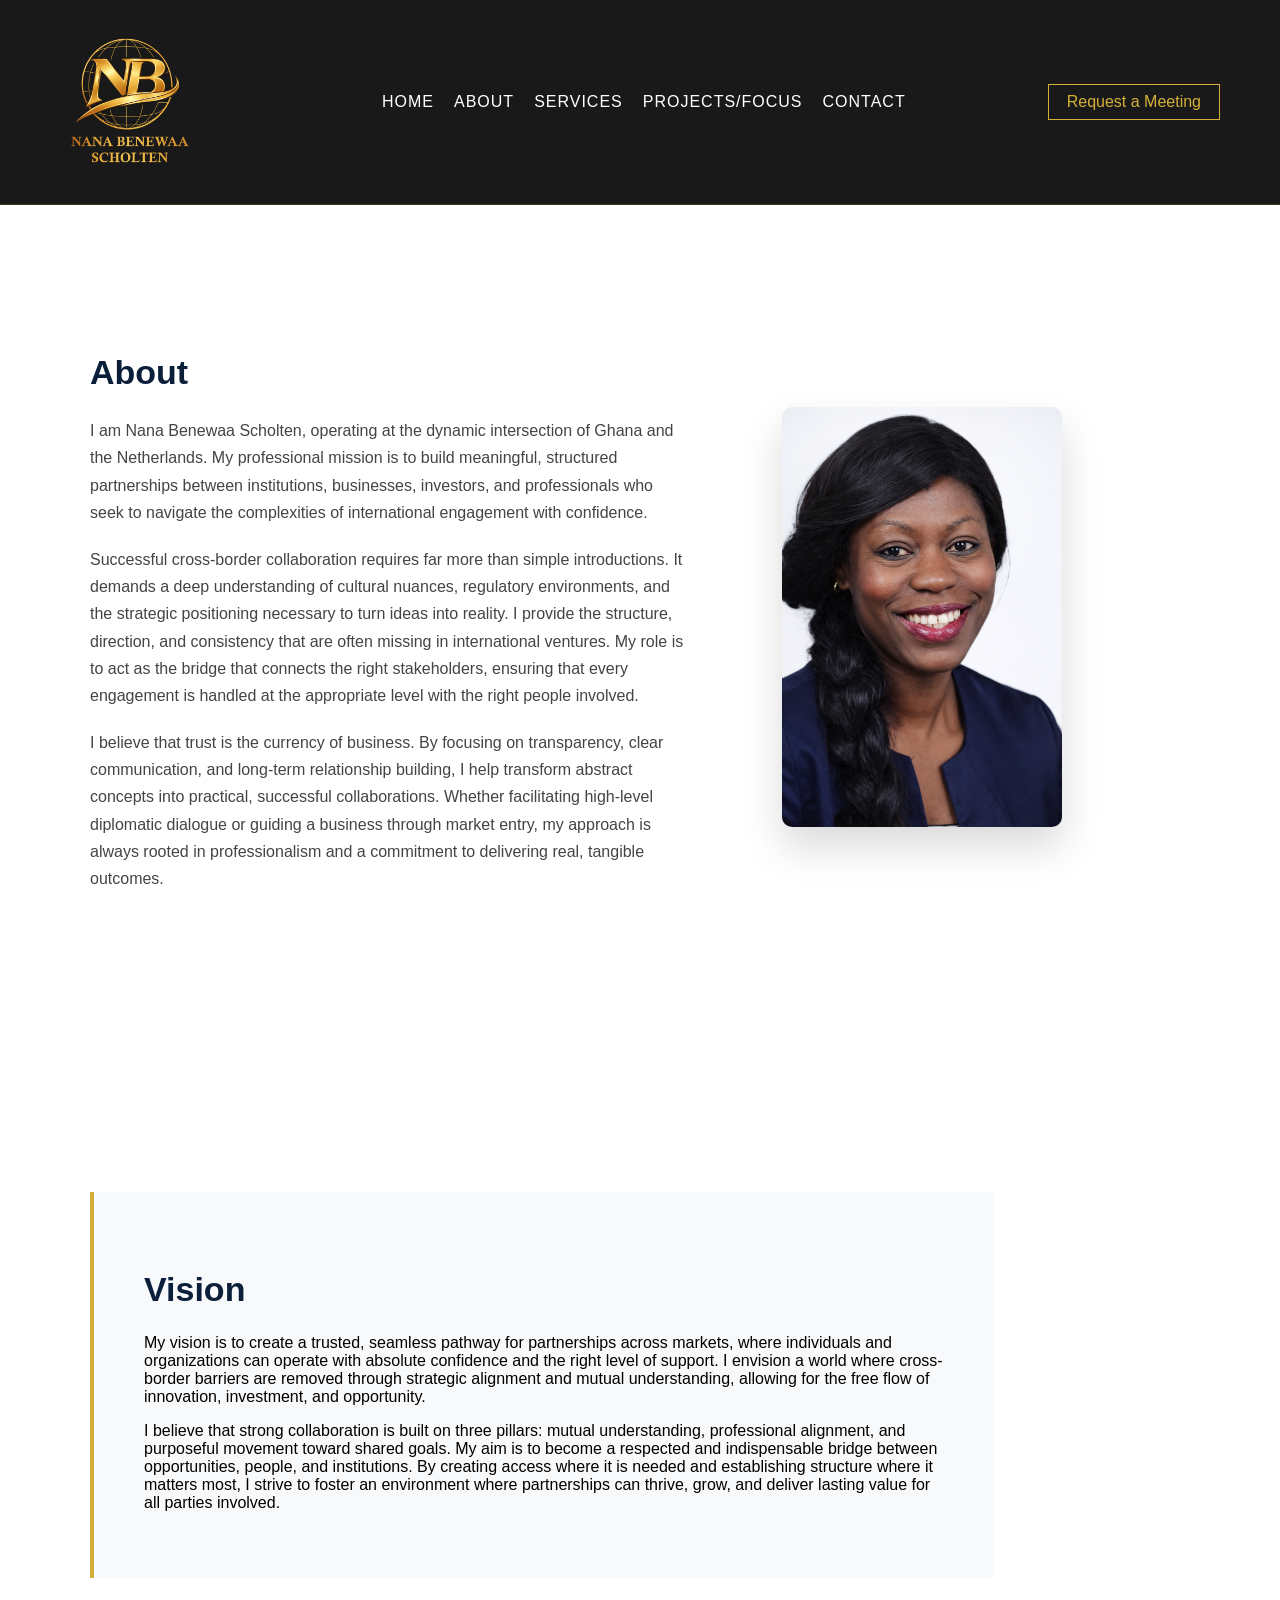
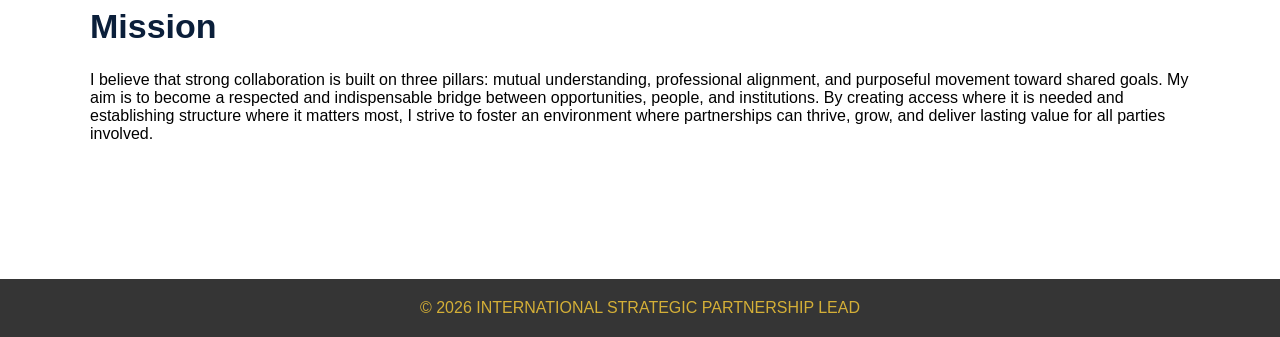
==== about.html @ 0006677a "Update about.html good" ====
<!DOCTYPE html>
<html lang="en">
<head>
<meta charset="UTF-8">
<meta name="viewport" content="width=device-width, initial-scale=1.0">
<title>About - INTERNATIONAL STRATEGIC PARTNERSHIP LEAD</title>
<link rel="stylesheet" href="style.css">
</head>
<body>
<header class="navbar">

  <!-- LOGO -->
  <a href="index.html" class="logo">
    <img src="Nana hemaa.png" alt="Company Logo">
  </a>

  <!-- NAV LINKS -->
  <ul class="nav-links">
    <li><a href="index.html">HOME</a></li>
    <li><a href="about.html">ABOUT</a></li>
    <li><a href="services.html">SERVICES</a></li>
    <li><a href="Projects.html">PROJECTS/FOCUS</a></li>
    <li><a href="contact.html">CONTACT</a></li>
  </ul>

  <!-- CTA BUTTON -->
  <a href="contact.html" class="cta">Request a Meeting</a>

</header>

<section class="section about-premium">

  <div class="about-container">

    <!-- LEFT: TEXT -->
    <div class="about-text">
      <h2 class="section-title">About</h2>

      <p>
        I am Nana Benewaa Scholten, operating at the dynamic intersection 
        of Ghana and the Netherlands. My professional mission is to build meaningful, 
        structured partnerships between institutions, businesses, investors, and 
        professionals who seek to navigate the complexities of international 
        engagement with confidence.
      </p>

      <p>
       Successful cross-border collaboration requires far more than simple introductions.
       It demands a deep understanding of cultural nuances, regulatory environments, 
       and the strategic positioning necessary to turn ideas into reality. 
       I provide the structure, direction, and consistency that are often missing 
       in international ventures. My role is to act as the bridge that connects 
       the right stakeholders, ensuring that every engagement is handled at the 
       appropriate level with the right people involved.
      </p>

      <p>
        I believe that trust is the currency of business. By focusing on transparency, 
        clear communication, and long-term relationship building, I help transform 
        abstract concepts into practical, successful collaborations. Whether facilitating 
        high-level diplomatic dialogue or guiding a business through market entry, my 
        approach is always rooted in professionalism and a commitment to delivering real, 
        tangible outcomes.

      </p>
    </div>

    <!-- RIGHT: IMAGE -->
    <div class="about-image">
      <img src="WhatsApp Image.jpeg.png" alt="Nana Benewaa Scholten">
    </div>

</section>

  <section class="section vision-premium">

  <div class="vision-box">
    <h2 class="section-title">Vision</h2>

    <p>
      My vision is to create a trusted, seamless pathway for partnerships 
      across markets, where individuals and organizations can operate with absolute 
      confidence and the right level of support. I envision a world where cross-border 
      barriers are removed through strategic alignment and mutual understanding, allowing 
      for the free flow of innovation, investment, and opportunity.
    </p>

    <p>
      I believe that strong collaboration is built on three pillars: mutual understanding, 
      professional alignment, and purposeful movement toward shared goals. My aim is to 
      become a respected and indispensable bridge between opportunities, people, and 
      institutions. By creating access where it is needed and establishing structure where 
      it matters most, I strive to foster an environment where partnerships can thrive, grow, 
      and deliver lasting value for all parties involved.
    </p>

  </div>
    <div class="Mission-box">
      <h2 class="section-title">Mission</h2>
      <p>
       I believe that strong collaboration is built on three pillars: mutual understanding, 
       professional alignment, and purposeful movement toward shared goals. My aim is to 
       become a respected and indispensable bridge between opportunities, people, and 
       institutions. By creating access where it is needed and establishing structure 
       where it matters most, I strive to foster an environment where partnerships can 
       thrive, grow, and deliver lasting value for all parties involved. 
      </p>
      

</section>

<footer>© 2026 INTERNATIONAL STRATEGIC PARTNERSHIP LEAD</footer>
</body>
</html>
---- style.css ----
body {
  margin: 0;
  font-family: 'Roboto', sans-serif;
  color: #1a1a1a; /* CHANGE THIS */
  scroll-behavior: smooth;
}

nav {
  display: flex;
  justify-content: space-between;
  padding: 20px 50px;

  background: #353535;
}

nav a {
  color: white;
  text-decoration: none;
  margin-left: 20px;
}

.hero {
  height: 100vh;
  display: flex;
  justify-content: center;
  align-items: center;
  flex-direction: column;
  text-align: center;
  font-family: 'Montserrat', sans-serif;
  color: white;
  padding: 0 20px;

  background: linear-gradient(rgba(0,0,0,0.75), rgba(0,0,0,0.75)),
              url('https://images.unsplash.com/photo-1497366216548-37526070297c');
  background-size: cover;
  background-position: center;
}
.hero {
  padding: 0 20px;
  gap: 20px; /* ADD THIS */
}
.hero-text {
  font-size: 30px;
  line-height: 1.8;
  max-width: 800px;
}

/* Title */
.hero-title {
  font-family: 'Montserrat', sans-serif;
  font-size: 40px;
  font-weight: 700;
  color: #f5f5f5;
  margin-bottom: 10px;
  animation: fadeUp 1s ease forwards;
  margin-bottom: 0.1em;  /* reduces space below the main title */
  font-weight: 700;
}

/* Subtitle */
.hero-subtitle {
  font-family: 'Poppins', sans-serif;
  font-size: 20px;
  margin-bottom: 15px;
  letter-spacing: 1px;
  animation: fadeUp 1.4s ease forwards;
  margin-top: 0;         /* removes default top margin */
  font-weight: 600;
  letter-spacing: 1.2px;
  color: #f5f5f5;           /* or whatever fits your design */
}
/* Paragraph */
.hero-text {
  max-width: 700px;
  line-height: 1.6;
  font-size: 16px;
  color: #ddd;
  margin-bottom: 25px;
  animation: fadeUp 1.8s ease forwards;
}

/* Button */
.hero-btn {
  background: #f1c40f;
  color: black;
  padding: 12px 28px;
  text-decoration: none;
  font-weight: 600;
  border-radius: 4px;
  transition: 0.3s ease;
  animation: fadeUp 2.2s ease forwards;
}

.hero-btn:hover {
  background: #d4ac0d;
}

/* Animation */
@keyframes fadeUp {
  from {
    opacity: 0;
    transform: translateY(30px);
  }
  to {
    opacity: 1;
    transform: translateY(0);
  }
}


.btn {
  background: #d4af37;
  padding: 12px 25px;
  border: none;
  cursor:grabbing;
  transition: 0.3s;
}

.btn:hover {
  transform: scale(1.05);
  background: #d4af37;
}

.section {
  padding: 120px 80px;
  max-width: 1100px;
  margin: 0 auto;
}

.section + .section {
  margin-top: 40px;
}
.section-title {
  font-size: 32px;
  margin-bottom: 30px;
  color: #0b1f3a; /* navy */
  font-weight: 700;
}

.section-text {
  font-size: 16px;
  line-height: 1.6;
  margin-bottom: 20px;
  color: #444;
  max-width: 700px;
}

.card {
  padding: 30px;
  box-shadow: 0 5px 20px rgba(255, 255, 255, 0.1);
  transition: 0.3s;
}

.card:hover {
  transform: translateY(-10px);
}

footer {
  background: #353535;
  color: #d4af37;
  text-align: center;
  padding: 20px;
}
/* PREMIUM HEADER */
.navbar {
  position: sticky;
  top: 0;
  display: flex;
  justify-content: space-between;
  align-items: center;
  padding: 30px 60px;
  background: rgba(0, 0, 0, 0.9);
  -webkit-backdrop-filter: blur(10px);
  backdrop-filter: blur(8px);
  border-bottom: 1px solid rgba(212, 175, 55, 0.2);
  z-index: 1000;
}

/* LOGO */
.logo img {
  width: 140px;
  transition: all 0.4s ease;
}

/* LOGO ANIMATION */
.logo img:hover {
  transform: scale(1.08);
  filter: brightness(1.3);

}

/* NAV LINKS */
.nav-links {
  display: flex;
  list-style: none;
  gap: 20px;
}

.nav-links a {
  text-decoration: none;
  color: #fff;
  letter-spacing: 1px;
  position: relative;
  transition: 0.3s;
}

/* HOVER GOLD EFFECT */
.nav-links a:hover {
  color: #d4af37;
}

/* UNDERLINE ANIMATION */
.nav-links a::after {
  content: "";
  position: absolute;
  width: 0%;
  height: 2px;
  bottom: -5px;
  left: 0;
  background: #d4af37;
  transition: 0.3s;
}

.nav-links a:hover::after {
  width: 100%;
}

/* CTA BUTTON */
.cta {
  padding: 8px 18px;
  border: 1px solid #d4af37;
  color: #d4af37;
  text-decoration: none;
  transition: 0.3s;
}

.cta:hover {
  background: #d4af37;
  color: black;
 
}
/* ===== ADD AT THE VERY END ===== */

/* HAMBURGER MENU */
.hamburger {
  display: none;
  flex-direction: column;
  cursor: pointer;
  gap: 5px;
}

.hamburger span {
  height: 3px;
  width: 25px;
  background: #d4af37;
  transition: 0.3s;
}

/* MOBILE NAV */
@media (max-width: 768px) {
  .nav-links {
    position: fixed;
    top: 70px;
    right: -100%;
    width: 250px;
    height: 100vh;
    background: black;
    flex-direction: column;
    align-items: center;
    padding-top: 50px;
    gap: 30px;
    transition: 0.3s;
  }

  .nav-links.active {
    right: 0;
  }

  .hamburger {
    display: flex;
  }

  .cta {
    display: none;
  }
}

/* LOGO SCROLL EFFECT */
.logo.scroll-active img {
  transform: translateY(-5px);

}
/* ===== ABOUT PAGE IMAGE ===== */

.section {
  position: relative;
}

.profile-img {
  position: absolute;
  top: 0px;        /* moved higher */
  right:80px;
  width: 130px;
  height: 160px;
  object-fit: cover;
  border-radius: 8px;
  border: 3px solid #807f7f;
  box-shadow: 0 8px 25px rgba(0,0,0,0.3);
}
.section {
  color: black;
  padding: 80px 250px 80px 50px; /* extra right space */
}
.hidden-text {
  display: none;
  margin-top: 10px;
}
/* MAKE CLICKABLE TEXT BIG & BOLD */
.card {
  cursor: pointer;
  font-size: 20px;
  font-weight: bold;
  margin: 15px 0;
}

/* STYLE THE HIDDEN TEXT */
.hidden-text {
  display: none;
  font-size: 14px;
  font-weight: normal;
  margin-top: 10px;
  color: #555;
}
/* ===== PREMIUM ABOUT LAYOUT ===== */
.about-container {
  display: grid;
  grid-template-columns: 1.2fr 0.8fr;
  gap: 80px;
  align-items: center;
}

.about-text p {
  font-size: 16px;
  line-height: 1.7;
  margin-bottom: 20px;
  color: #444;
  max-width: 600px;
}

/* IMAGE FIX */
.about-image img {
  width: 100%;
  max-width: 280px;
  border-radius: 10px;
  box-shadow: 0 20px 40px rgba(0,0,0,0.15);
}

/* ===== VISION BOX (HIGHLIGHT) ===== */
.vision-box {
  background: #f8f9fb;
  padding: 50px;
  border-left: 4px solid #d4af37;
  max-width: 800px;
}

/* TITLES */
.section-title {
  font-size: 34px;
  margin-bottom: 25px;
  color: #0b1f3a;
}

/* SECTION SPACING (IMPORTANT) */
.section {
  padding: 120px 80px;
  max-width: 1100px;
  margin: auto;
}

/* ===== RESPONSIVE ===== */
@media (max-width: 900px) {
  .about-container {
    grid-template-columns: 1fr;
  }

  .about-image {
    text-align: center;
  }

  .about-image img {
    max-width: 220px;
  }
}
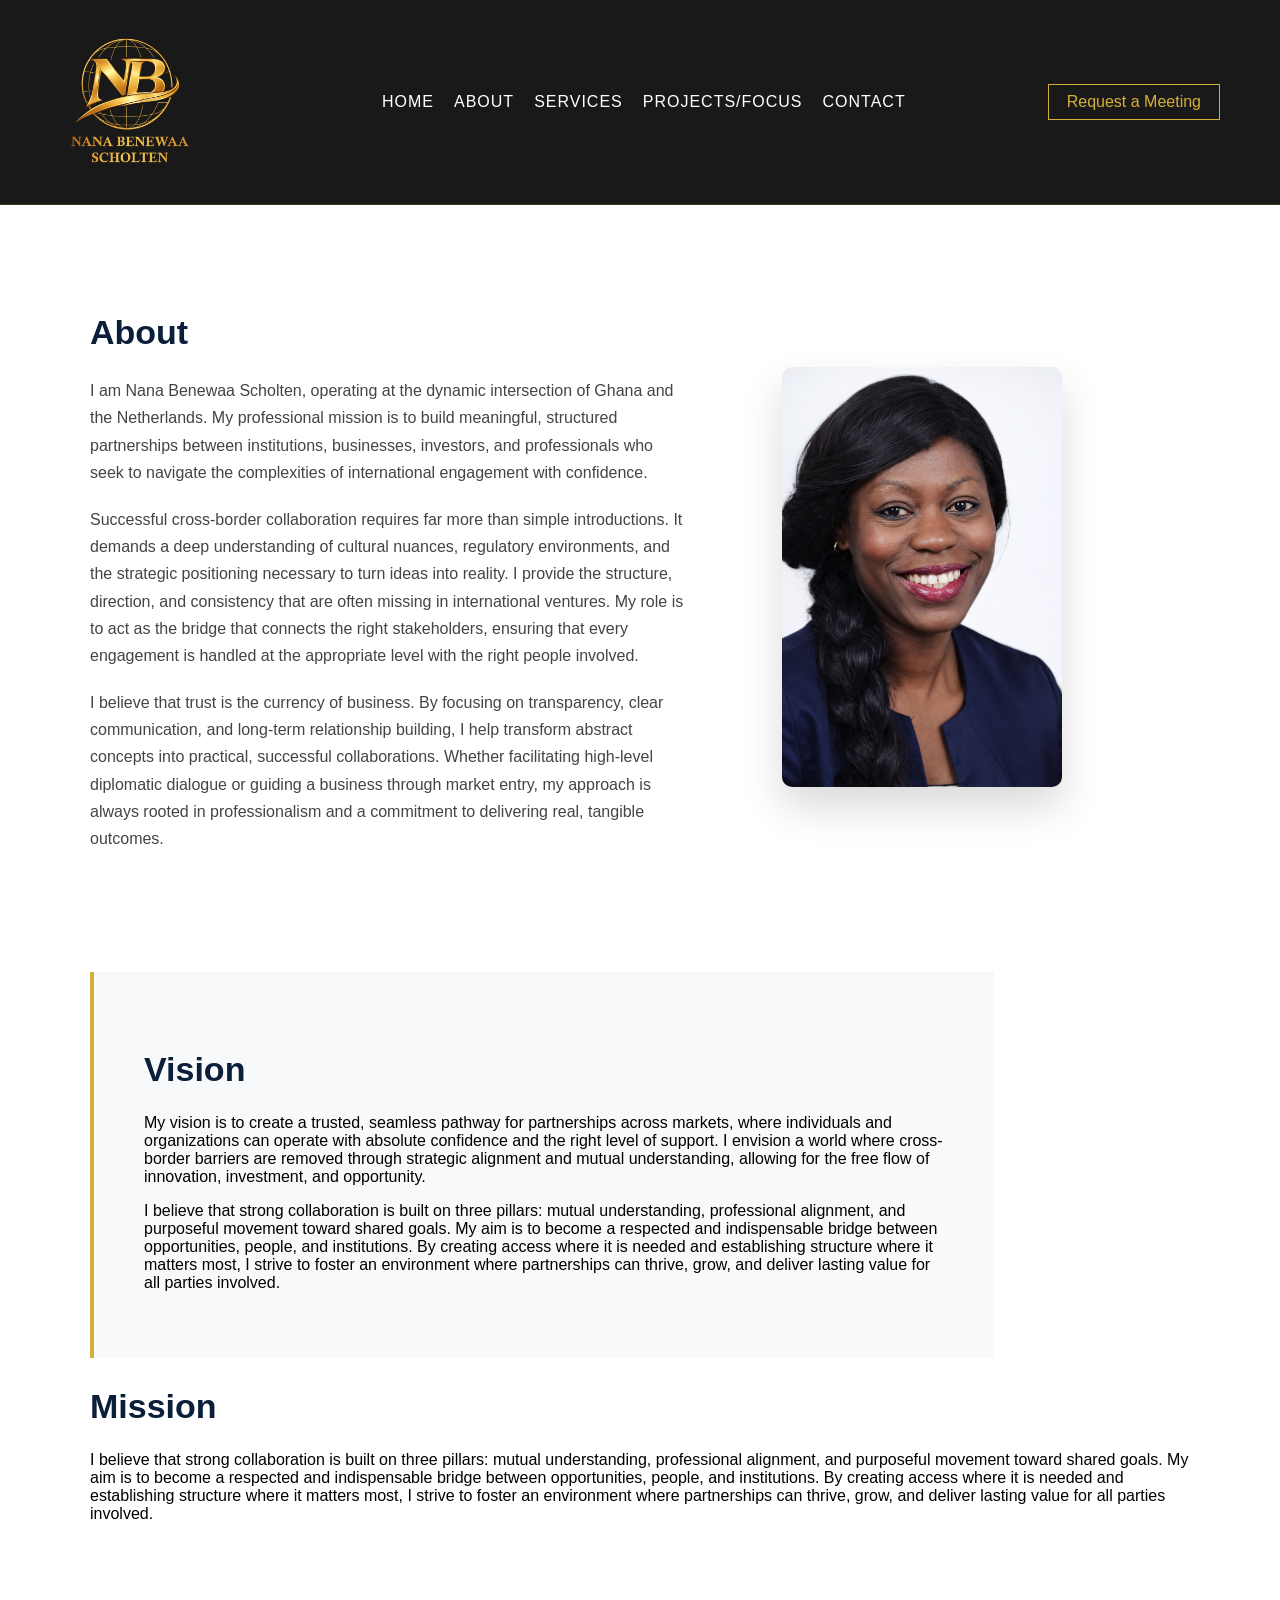
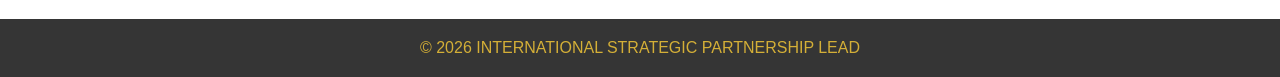
==== commit 05b99e39: "Update about.html good" ====
--- a/about.html
+++ b/about.html
@@ -61,22 +61,17 @@
         high-level diplomatic dialogue or guiding a business through market entry, my 
         approach is always rooted in professionalism and a commitment to delivering real, 
         tangible outcomes.
-
       </p>
     </div>
-
     <!-- RIGHT: IMAGE -->
     <div class="about-image">
-      <img src="WhatsApp Image.jpeg.png" alt="Nana Benewaa Scholten">
+    <img src="WhatsApp Image.jpeg.png" alt="Nana Benewaa Scholten">
     </div>
-
 </section>
-
+  
   <section class="section vision-premium">
-
   <div class="vision-box">
     <h2 class="section-title">Vision</h2>
-
     <p>
       My vision is to create a trusted, seamless pathway for partnerships 
       across markets, where individuals and organizations can operate with absolute 
@@ -95,6 +90,7 @@
     </p>
 
   </div>
+    
     <div class="Mission-box">
       <h2 class="section-title">Mission</h2>
       <p>
--- a/style.css
+++ b/style.css
@@ -258,6 +258,7 @@
 
 /* MOBILE NAV */
 @media (max-width: 768px) {
+
   .nav-links {
     position: fixed;
     top: 70px;
@@ -318,7 +319,7 @@
 /* MAKE CLICKABLE TEXT BIG & BOLD */
 .card {
   cursor: pointer;
-  font-size: 20px;
+  font-size: 26px;
   font-weight: bold;
   margin: 15px 0;
 }
@@ -326,7 +327,7 @@
 /* STYLE THE HIDDEN TEXT */
 .hidden-text {
   display: none;
-  font-size: 14px;
+  font-size: 21px;
   font-weight: normal;
   margin-top: 10px;
   color: #555;
@@ -372,9 +373,19 @@
 
 /* SECTION SPACING (IMPORTANT) */
 .section {
-  padding: 120px 80px;
-  max-width: 1100px;
-  margin: auto;
+  padding: 80px 80px; /* reduce vertical space */
+}
+
+/* control space BETWEEN sections */
+.section + .section {
+  margin-top: 40px;
+}
+.about-premium {
+  padding-bottom: 40px; /* less space after About */
+}
+
+.vision-premium {
+  padding-top: 20px; /* pull Vision upward */
 }
 
 /* ===== RESPONSIVE ===== */
@@ -391,3 +402,88 @@
     max-width: 220px;
   }
 }
+  /* ===== MOBILE FONT IMPROVEMENT ===== */
+@media (max-width: 768px) {
+  
+
+  body {
+    font-size: 24px; /* base size increase */
+  }
+
+  h1 {
+    font-size: 30px;
+  }
+
+  .section-title {
+    font-size: 28px;
+  }
+
+  .card {
+  cursor: pointer;
+  font-size: 22px;   /* clean, strong */
+  font-weight: 600;
+  margin: 25px 0;
+  padding: 25px;
+  border-bottom: 1px solid #eee;
+  transition: 0.3s;
+}
+
+.card:hover {
+  color: #d4af37;
+}
+
+.hidden-text {
+  display: none;
+  font-size: 17px;   /* readable, premium */
+  line-height: 1.8;
+  margin-top: 15px;
+  color: #555;
+  max-width: 700px;
+}
+  .card::after {
+  content: "+";
+  float: right;
+  font-size: 20px;
+  color: #999;
+}
+
+.card.active::after {
+  content: "−";
+}
+
+  .section {
+    padding: 80px 20px; /* also fix spacing on mobile */
+  }
+
+  
+  /* ===== PARAGRAPH BREATHING SPACE ===== */
+
+.section p {
+  font-size: 17px;
+  line-height: 1.9;      /* space between lines */
+  margin-bottom: 40px;   /* space between paragraphs */
+  max-width: 750px;
+}
+
+/* Space above each new block */
+.section div {
+  margin-bottom: 50px;
+  padding-bottom: 30px;
+  border-bottom: 1.5px solid #eee;
+}
+
+/* Headings spacing */
+.section h4 {
+  font-size: 20px;
+  margin-bottom: 16px;
+  margin-top: 25px;
+}
+a {
+  color: #0b1f3a;
+  text-decoration: underline;
+}
+
+a:hover {
+  color: #d4af37;
+}
+}
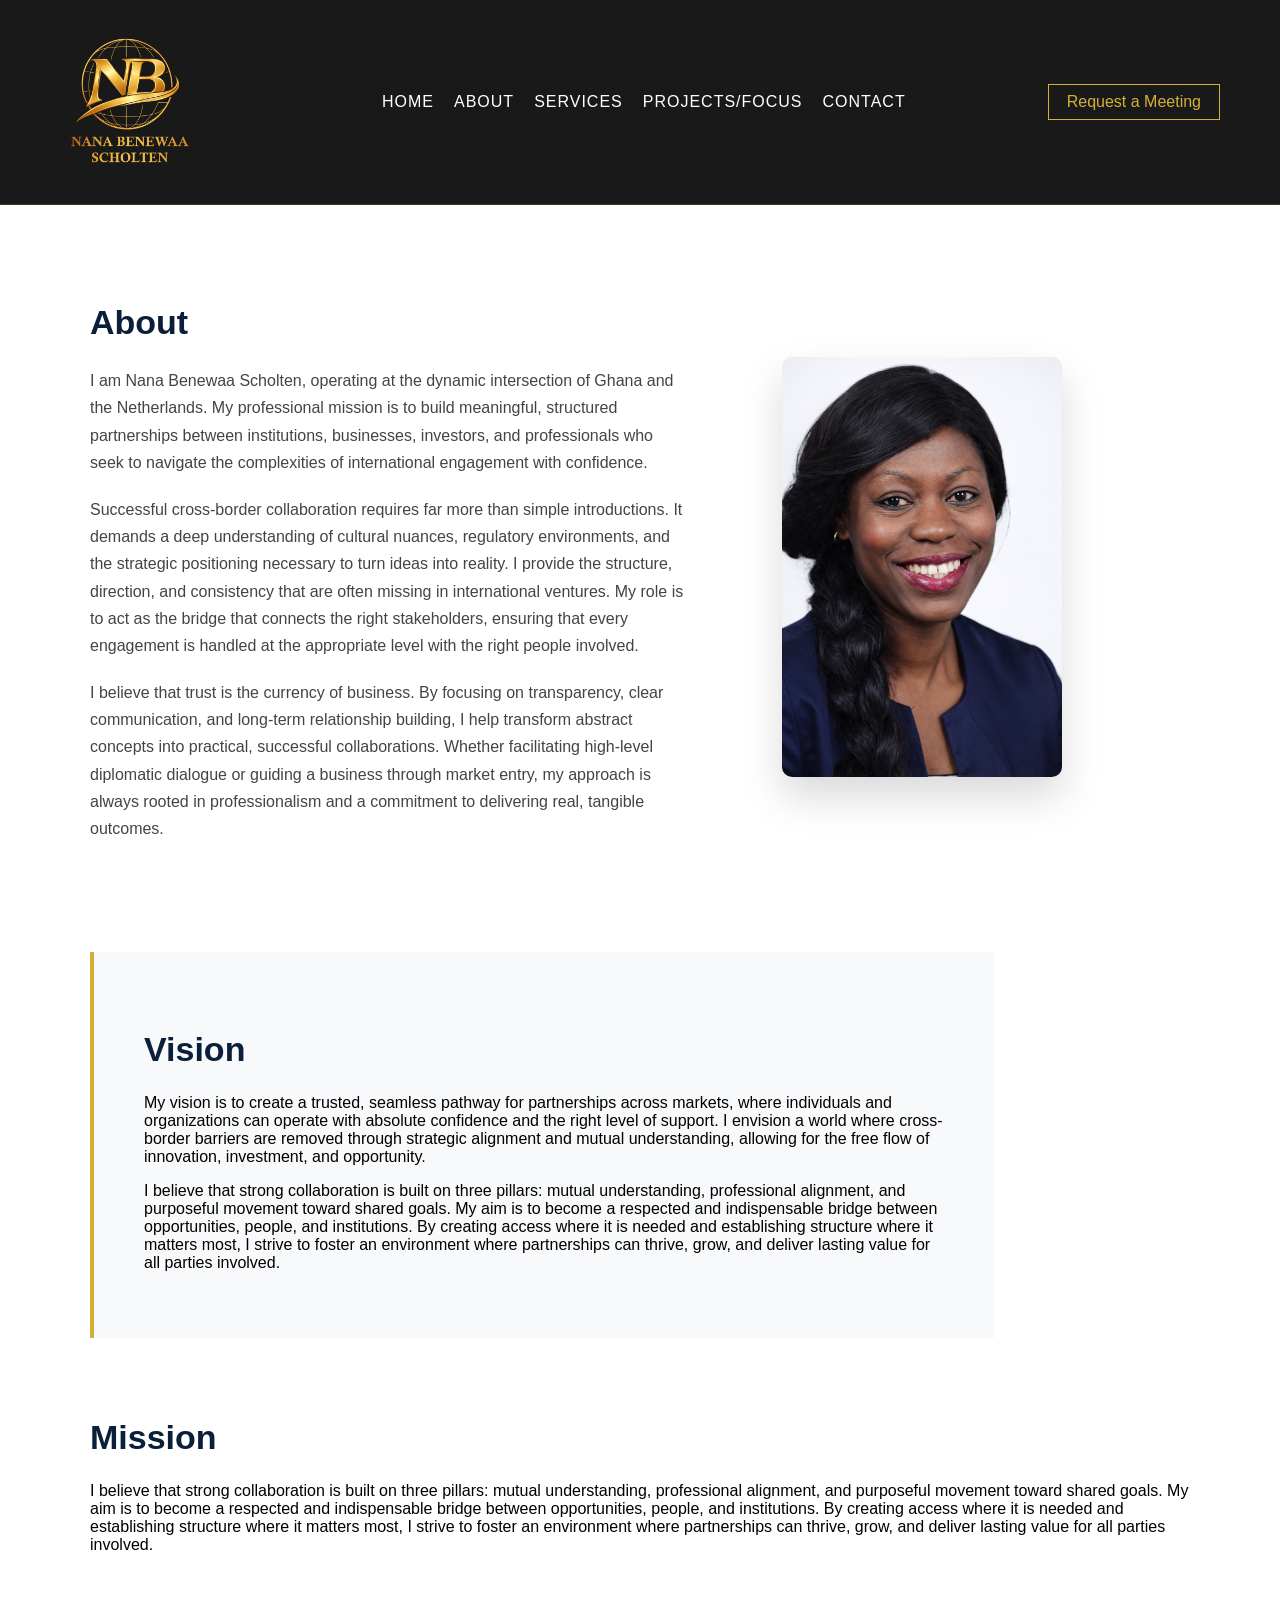
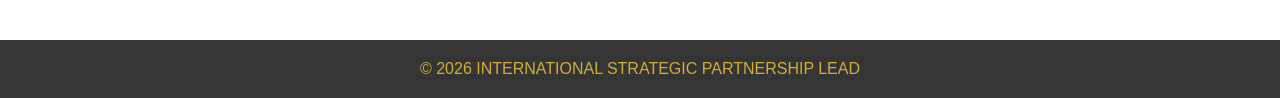
==== commit cd01c60b: "Update about.html good" ====
--- a/about.html
+++ b/about.html
@@ -24,7 +24,7 @@
   </ul>
 
   <!-- CTA BUTTON -->
-  <a href="contact.html" class="cta">Request a Meeting</a>
+  <a href="request a meeting.html" class="cta">Request a Meeting</a>
 
 </header>
 
--- a/style.css
+++ b/style.css
@@ -373,20 +373,25 @@
 
 /* SECTION SPACING (IMPORTANT) */
 .section {
-  padding: 80px 80px; /* reduce vertical space */
+  padding: 70px 70px; /* reduce vertical space */
 }
 
 /* control space BETWEEN sections */
 .section + .section {
-  margin-top: 40px;
+  margin-top: 30px;
 }
 .about-premium {
-  padding-bottom: 40px; /* less space after About */
+  padding-bottom: 20px; /* less space after About */
 }
 
 .vision-premium {
-  padding-top: 20px; /* pull Vision upward */
-}
+  padding-top: 40px; /* pull Vision upward */
+}
+.vision-box {
+  margin-bottom: 80px; /* space below Vision */
+}
+
+
 
 /* ===== RESPONSIVE ===== */
 @media (max-width: 900px) {
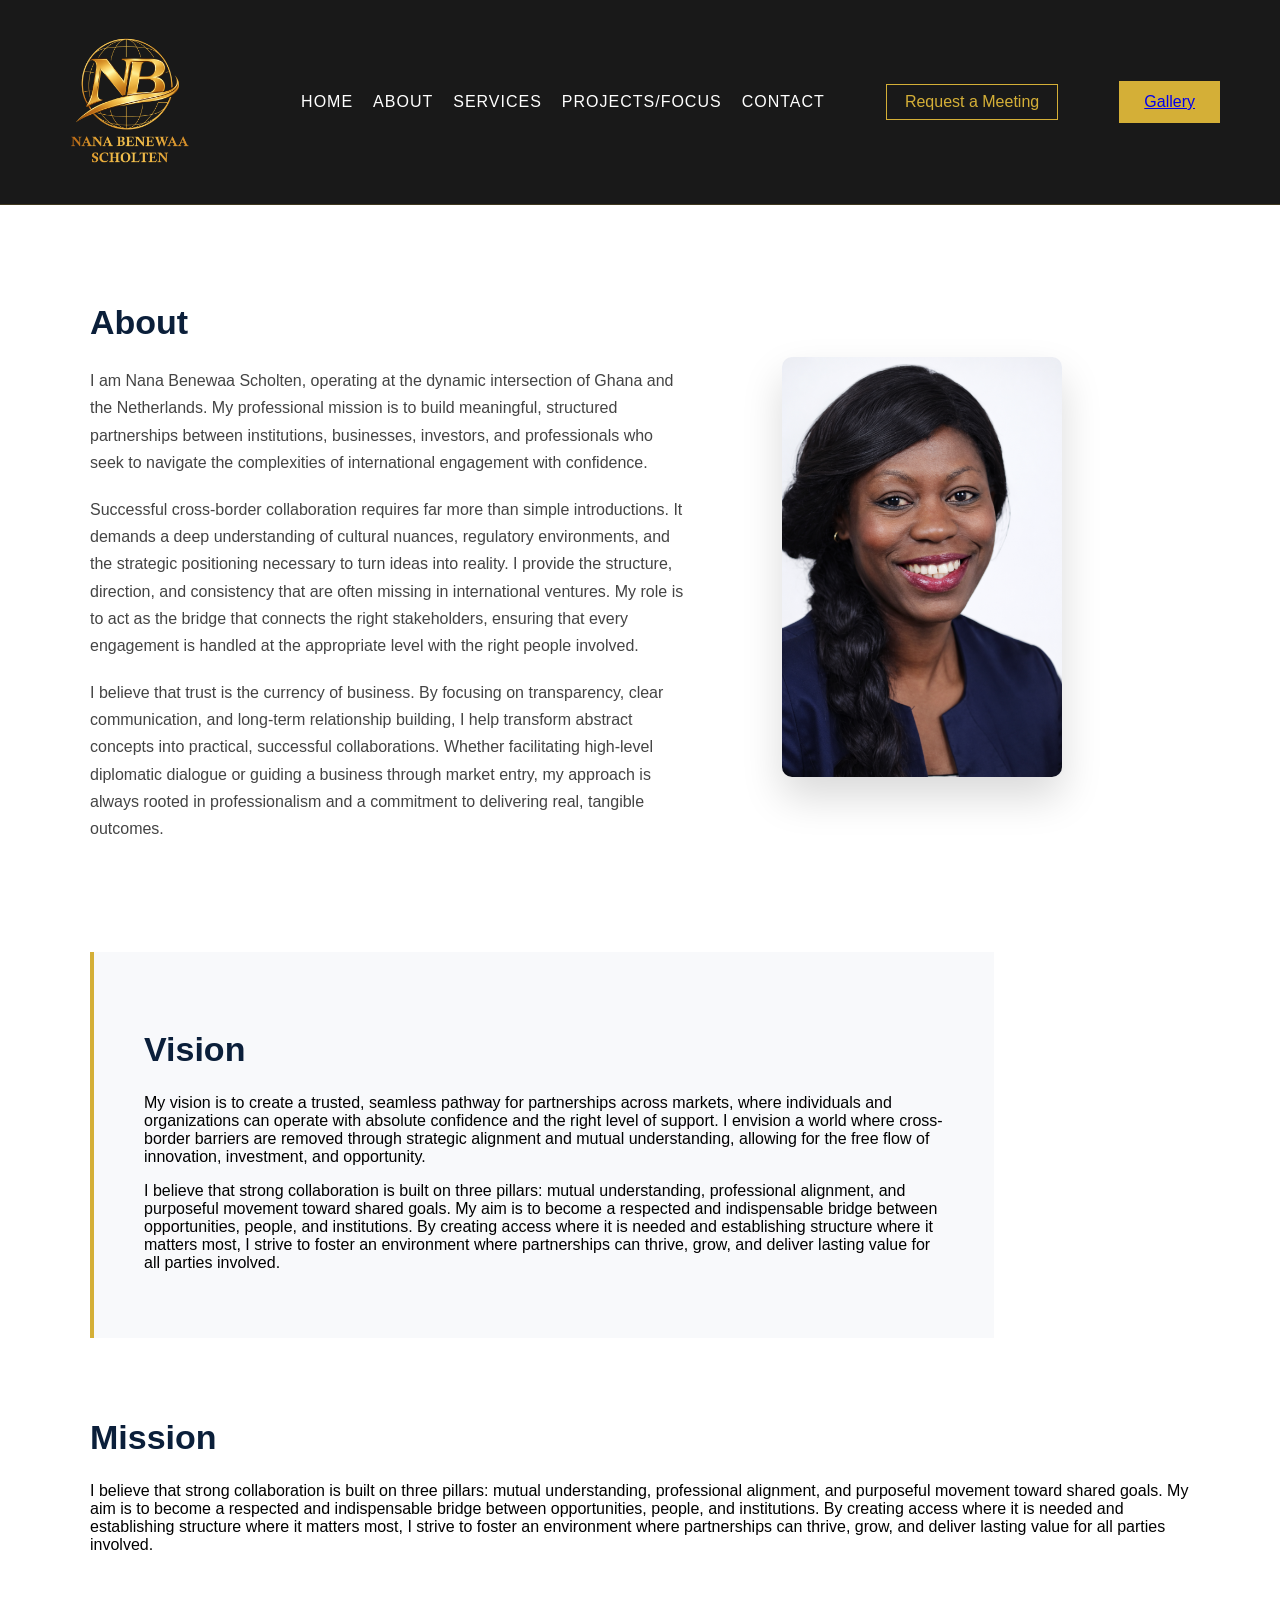
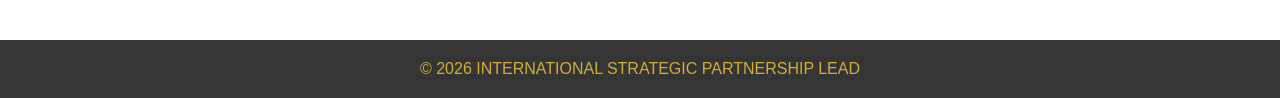
==== commit fe43f7b5: "Update about.html good" ====
--- a/about.html
+++ b/about.html
@@ -25,6 +25,7 @@
 
   <!-- CTA BUTTON -->
   <a href="request a meeting.html" class="cta">Request a Meeting</a>
+  <a href="gallery.html" class="btn">Gallery</a>
 
 </header>
 
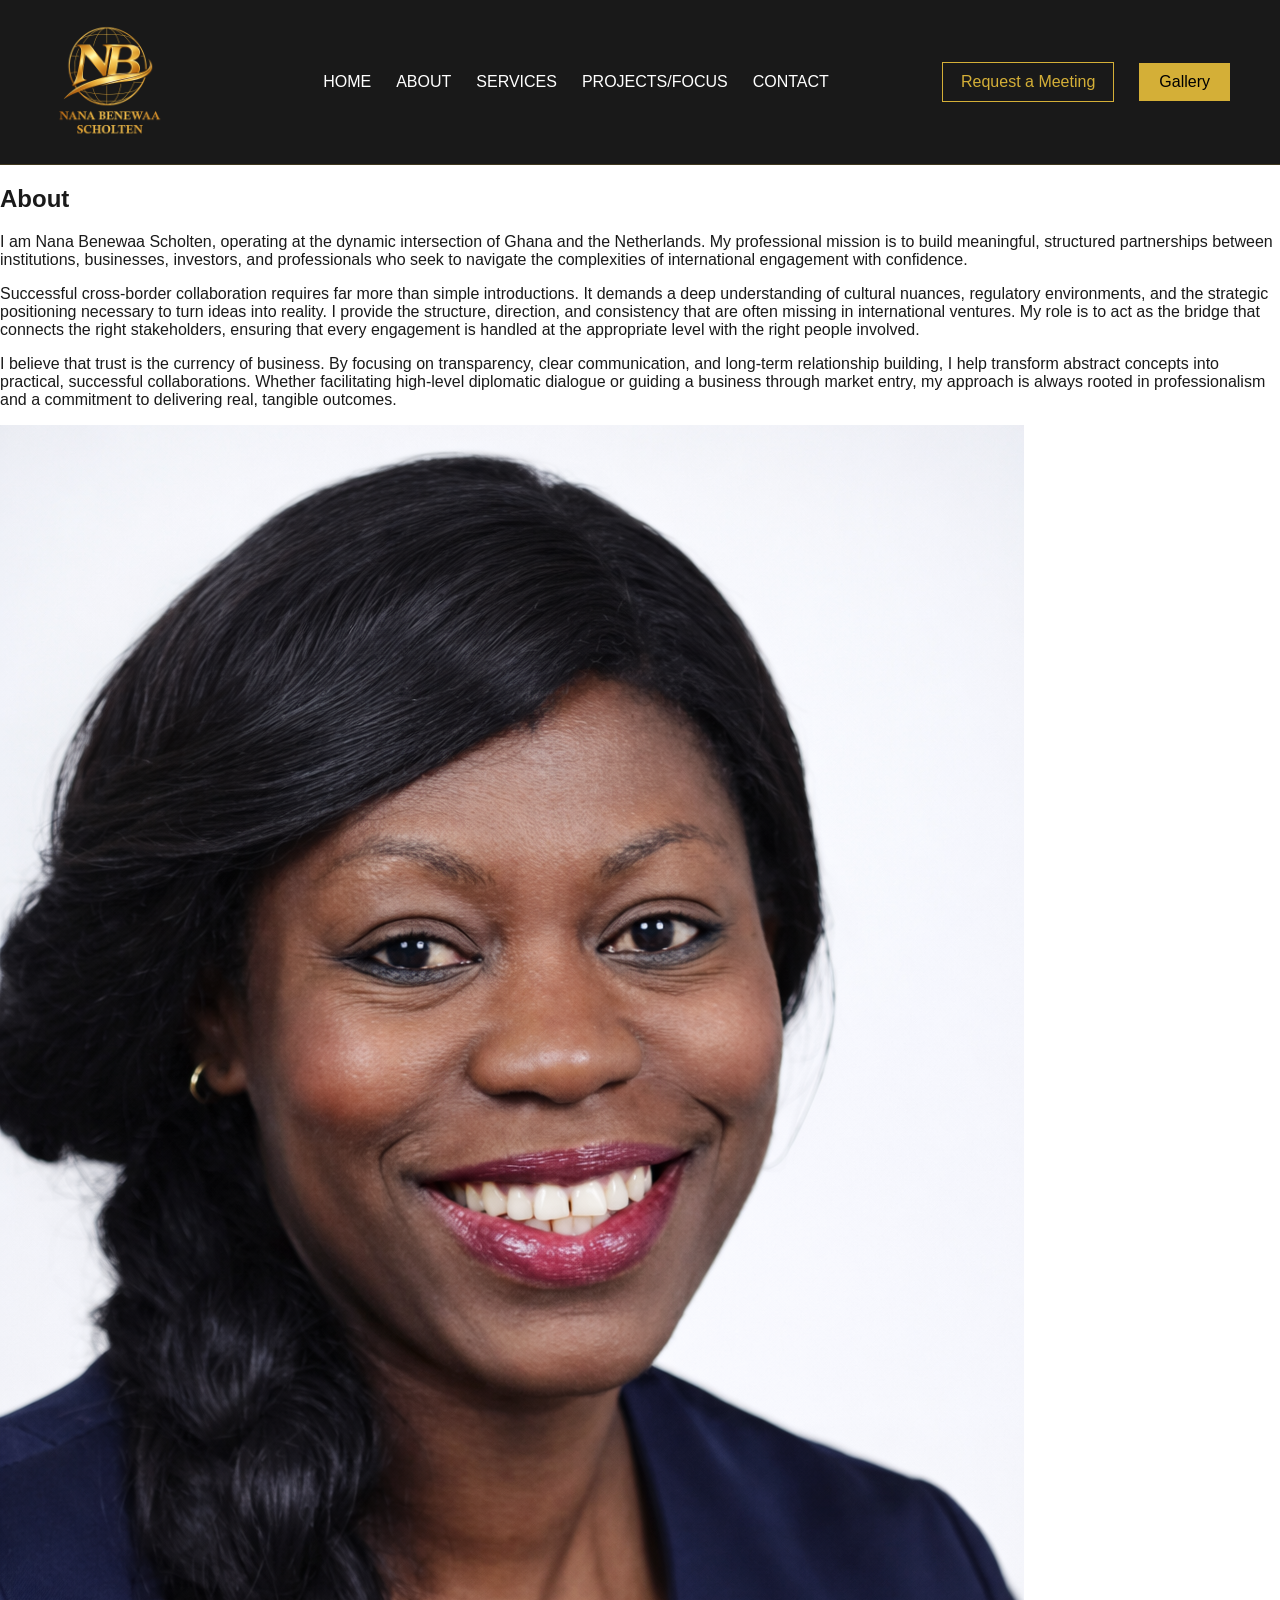
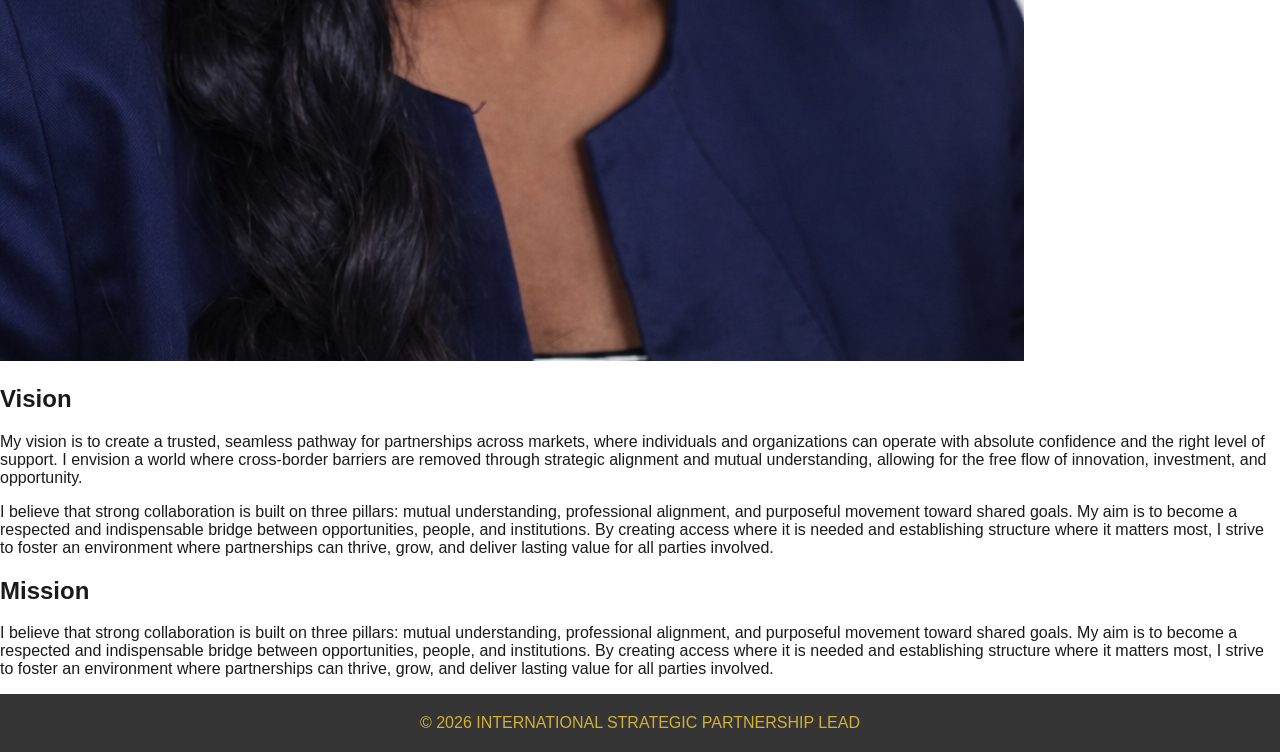
==== commit 6201a932: "Update about.html good" ====
--- a/about.html
+++ b/about.html
@@ -20,12 +20,14 @@
     <li><a href="about.html">ABOUT</a></li>
     <li><a href="services.html">SERVICES</a></li>
     <li><a href="Projects.html">PROJECTS/FOCUS</a></li>
-    <li><a href="contact.html">CONTACT</a></li>
+    <li><a href="request a meeting.html">CONTACT</a></li>
   </ul>
 
   <!-- CTA BUTTON -->
+ <div class="nav-buttons">
   <a href="request a meeting.html" class="cta">Request a Meeting</a>
   <a href="gallery.html" class="btn">Gallery</a>
+</div>
 
 </header>
 
@@ -69,8 +71,8 @@
     <img src="WhatsApp Image.jpeg.png" alt="Nana Benewaa Scholten">
     </div>
 </section>
-  
-  <section class="section vision-premium">
+
+<section class="section vision-premium">
   <div class="vision-box">
     <h2 class="section-title">Vision</h2>
     <p>
@@ -92,7 +94,7 @@
 
   </div>
     
-    <div class="Mission-box">
+    <div class="mission-box">
       <h2 class="section-title">Mission</h2>
       <p>
        I believe that strong collaboration is built on three pillars: mutual understanding, 
--- a/style.css
+++ b/style.css
@@ -1,176 +1,20 @@
+/* ===== GLOBAL ===== */
 body {
   margin: 0;
   font-family: 'Roboto', sans-serif;
-  color: #1a1a1a; /* CHANGE THIS */
+  color: #1a1a1a;
   scroll-behavior: smooth;
 }
 
-nav {
-  display: flex;
-  justify-content: space-between;
-  padding: 20px 50px;
-
-  background: #353535;
-}
-
-nav a {
-  color: white;
-  text-decoration: none;
-  margin-left: 20px;
-}
-
-.hero {
-  height: 100vh;
-  display: flex;
-  justify-content: center;
-  align-items: center;
-  flex-direction: column;
-  text-align: center;
-  font-family: 'Montserrat', sans-serif;
-  color: white;
-  padding: 0 20px;
-
-  background: linear-gradient(rgba(0,0,0,0.75), rgba(0,0,0,0.75)),
-              url('https://images.unsplash.com/photo-1497366216548-37526070297c');
-  background-size: cover;
-  background-position: center;
-}
-.hero {
-  padding: 0 20px;
-  gap: 20px; /* ADD THIS */
-}
-.hero-text {
-  font-size: 30px;
-  line-height: 1.8;
-  max-width: 800px;
-}
-
-/* Title */
-.hero-title {
-  font-family: 'Montserrat', sans-serif;
-  font-size: 40px;
-  font-weight: 700;
-  color: #f5f5f5;
-  margin-bottom: 10px;
-  animation: fadeUp 1s ease forwards;
-  margin-bottom: 0.1em;  /* reduces space below the main title */
-  font-weight: 700;
-}
-
-/* Subtitle */
-.hero-subtitle {
-  font-family: 'Poppins', sans-serif;
-  font-size: 20px;
-  margin-bottom: 15px;
-  letter-spacing: 1px;
-  animation: fadeUp 1.4s ease forwards;
-  margin-top: 0;         /* removes default top margin */
-  font-weight: 600;
-  letter-spacing: 1.2px;
-  color: #f5f5f5;           /* or whatever fits your design */
-}
-/* Paragraph */
-.hero-text {
-  max-width: 700px;
-  line-height: 1.6;
-  font-size: 16px;
-  color: #ddd;
-  margin-bottom: 25px;
-  animation: fadeUp 1.8s ease forwards;
-}
-
-/* Button */
-.hero-btn {
-  background: #f1c40f;
-  color: black;
-  padding: 12px 28px;
-  text-decoration: none;
-  font-weight: 600;
-  border-radius: 4px;
-  transition: 0.3s ease;
-  animation: fadeUp 2.2s ease forwards;
-}
-
-.hero-btn:hover {
-  background: #d4ac0d;
-}
-
-/* Animation */
-@keyframes fadeUp {
-  from {
-    opacity: 0;
-    transform: translateY(30px);
-  }
-  to {
-    opacity: 1;
-    transform: translateY(0);
-  }
-}
-
-
-.btn {
-  background: #d4af37;
-  padding: 12px 25px;
-  border: none;
-  cursor:grabbing;
-  transition: 0.3s;
-}
-
-.btn:hover {
-  transform: scale(1.05);
-  background: #d4af37;
-}
-
-.section {
-  padding: 120px 80px;
-  max-width: 1100px;
-  margin: 0 auto;
-}
-
-.section + .section {
-  margin-top: 40px;
-}
-.section-title {
-  font-size: 32px;
-  margin-bottom: 30px;
-  color: #0b1f3a; /* navy */
-  font-weight: 700;
-}
-
-.section-text {
-  font-size: 16px;
-  line-height: 1.6;
-  margin-bottom: 20px;
-  color: #444;
-  max-width: 700px;
-}
-
-.card {
-  padding: 30px;
-  box-shadow: 0 5px 20px rgba(255, 255, 255, 0.1);
-  transition: 0.3s;
-}
-
-.card:hover {
-  transform: translateY(-10px);
-}
-
-footer {
-  background: #353535;
-  color: #d4af37;
-  text-align: center;
-  padding: 20px;
-}
-/* PREMIUM HEADER */
+/* ===== NAVBAR ===== */
 .navbar {
   position: sticky;
   top: 0;
   display: flex;
   justify-content: space-between;
   align-items: center;
-  padding: 30px 60px;
+  padding: 20px 50px;
   background: rgba(0, 0, 0, 0.9);
-  -webkit-backdrop-filter: blur(10px);
   backdrop-filter: blur(8px);
   border-bottom: 1px solid rgba(212, 175, 55, 0.2);
   z-index: 1000;
@@ -178,56 +22,41 @@
 
 /* LOGO */
 .logo img {
-  width: 140px;
-  transition: all 0.4s ease;
-}
-
-/* LOGO ANIMATION */
+  width: 120px;
+  transition: 0.4s;
+}
+
 .logo img:hover {
-  transform: scale(1.08);
-  filter: brightness(1.3);
-
+  transform: scale(1.05);
 }
 
 /* NAV LINKS */
 .nav-links {
   display: flex;
   list-style: none;
-  gap: 20px;
+  gap: 25px;
 }
 
 .nav-links a {
   text-decoration: none;
   color: #fff;
-  letter-spacing: 1px;
-  position: relative;
   transition: 0.3s;
 }
 
-/* HOVER GOLD EFFECT */
 .nav-links a:hover {
   color: #d4af37;
 }
 
-/* UNDERLINE ANIMATION */
-.nav-links a::after {
-  content: "";
-  position: absolute;
-  width: 0%;
-  height: 2px;
-  bottom: -5px;
-  left: 0;
-  background: #d4af37;
-  transition: 0.3s;
-}
-
-.nav-links a:hover::after {
-  width: 100%;
-}
-
-/* CTA BUTTON */
+/* BUTTON GROUP (FIXED SPACING) */
+.nav-buttons {
+  display: flex;
+  gap: 25px;
+  align-items: center;
+}
+
+/* CTA */
 .cta {
-  padding: 8px 18px;
+  padding: 10px 18px;
   border: 1px solid #d4af37;
   color: #d4af37;
   text-decoration: none;
@@ -237,61 +66,122 @@
 .cta:hover {
   background: #d4af37;
   color: black;
- 
-}
-/* ===== ADD AT THE VERY END ===== */
-
-/* HAMBURGER MENU */
-.hamburger {
-  display: none;
+}
+
+/* SECOND BUTTON */
+.btn {
+  background: #d4af37;
+  padding: 10px 20px;
+  text-decoration: none;
+  color: black;
+  transition: 0.3s;
+}
+
+.btn:hover {
+  transform: scale(1.05);
+}
+
+/* ===== HERO SECTION ===== */
+.hero {
+  min-height: 100vh; /* FIXED */
+  padding: 120px 20px 80px; /* FIXED spacing */
+  display: flex;
   flex-direction: column;
-  cursor: pointer;
-  gap: 5px;
-}
-
-.hamburger span {
-  height: 3px;
-  width: 25px;
-  background: #d4af37;
-  transition: 0.3s;
-}
-
-/* MOBILE NAV */
+  justify-content: center;
+  align-items: center;
+  gap: 20px;
+  text-align: center;
+  color: white;
+
+  background: linear-gradient(rgba(0,0,0,0.75), rgba(0,0,0,0.75)),
+              url('https://images.unsplash.com/photo-1497366216548-37526070297c');
+  background-size: cover;
+  background-position: center;
+}
+
+/* TITLES */
+.hero-title {
+  font-size: 56px;
+  font-weight: 700;
+  margin: 0;
+}
+
+.hero-subtitle {
+  font-size: 26px;
+  margin: 0;
+  font-weight: 600;
+  color: #f5f5f5;
+}
+
+/* TEXT (FIXED DUPLICATE ISSUE) */
+.hero-text {
+  font-size: 20px;
+  line-height: 1.8;
+  max-width: 800px;
+  color: #ddd;
+  margin-bottom: 10px;
+}
+
+/* SECTION HEADINGS INSIDE HERO */
+.hero h1 {
+  font-size: 36px;
+  margin-top: 20px;
+}
+
+/* BUTTON */
+.hero .btn {
+  margin-top: 20px;
+}
+
+/* ===== FOOTER ===== */
+footer {
+  background: #353535;
+  color: #d4af37;
+  text-align: center;
+  padding: 20px;
+}
+
+/* ===== MOBILE ===== */
 @media (max-width: 768px) {
 
+  .navbar {
+    padding: 15px 20px;
+  }
+
   .nav-links {
-    position: fixed;
-    top: 70px;
-    right: -100%;
-    width: 250px;
-    height: 100vh;
-    background: black;
-    flex-direction: column;
-    align-items: center;
-    padding-top: 50px;
-    gap: 30px;
-    transition: 0.3s;
-  }
-
-  .nav-links.active {
-    right: 0;
-  }
-
-  .hamburger {
-    display: flex;
-  }
-
-  .cta {
-    display: none;
-  }
-}
-
-/* LOGO SCROLL EFFECT */
-.logo.scroll-active img {
-  transform: translateY(-5px);
-
-}
-/* ===== ABOUT PAGE IMAGE ===== */
+    display: none; /* hide menu for now */
+  }
+
+  .nav-buttons {
+    gap: 10px;
+  }
+
+  .cta, .btn {
+    font-size: 14px;
+    padding: 8px 12px;
+  }
+
+  .hero {
+    padding: 100px 15px 60px;
+  }
+
+  .hero-title {
+    font-size: 32px;
+  }
+
+  .hero-subtitle {
+    font-size: 18px;
+  }
+
+  .hero-text {
+    font-size: 16px;
+  }
+
+  .hero h1 {
+    font-size: 24px;
+  }
+
+  /* ===== ABOUT PAGE IMAGE ===== */
 
 .section {
   position: relative;
@@ -324,14 +214,6 @@
   margin: 15px 0;
 }
 
-/* STYLE THE HIDDEN TEXT */
-.hidden-text {
-  display: none;
-  font-size: 21px;
-  font-weight: normal;
-  margin-top: 10px;
-  color: #555;
-}
 /* ===== PREMIUM ABOUT LAYOUT ===== */
 .about-container {
   display: grid;
@@ -437,14 +319,6 @@
   color: #d4af37;
 }
 
-.hidden-text {
-  display: none;
-  font-size: 17px;   /* readable, premium */
-  line-height: 1.8;
-  margin-top: 15px;
-  color: #555;
-  max-width: 700px;
-}
   .card::after {
   content: "+";
   float: right;
@@ -483,6 +357,7 @@
   margin-bottom: 16px;
   margin-top: 25px;
 }
+  
 a {
   color: #0b1f3a;
   text-decoration: underline;
@@ -491,4 +366,5 @@
 a:hover {
   color: #d4af37;
 }
-}
+  
+}
